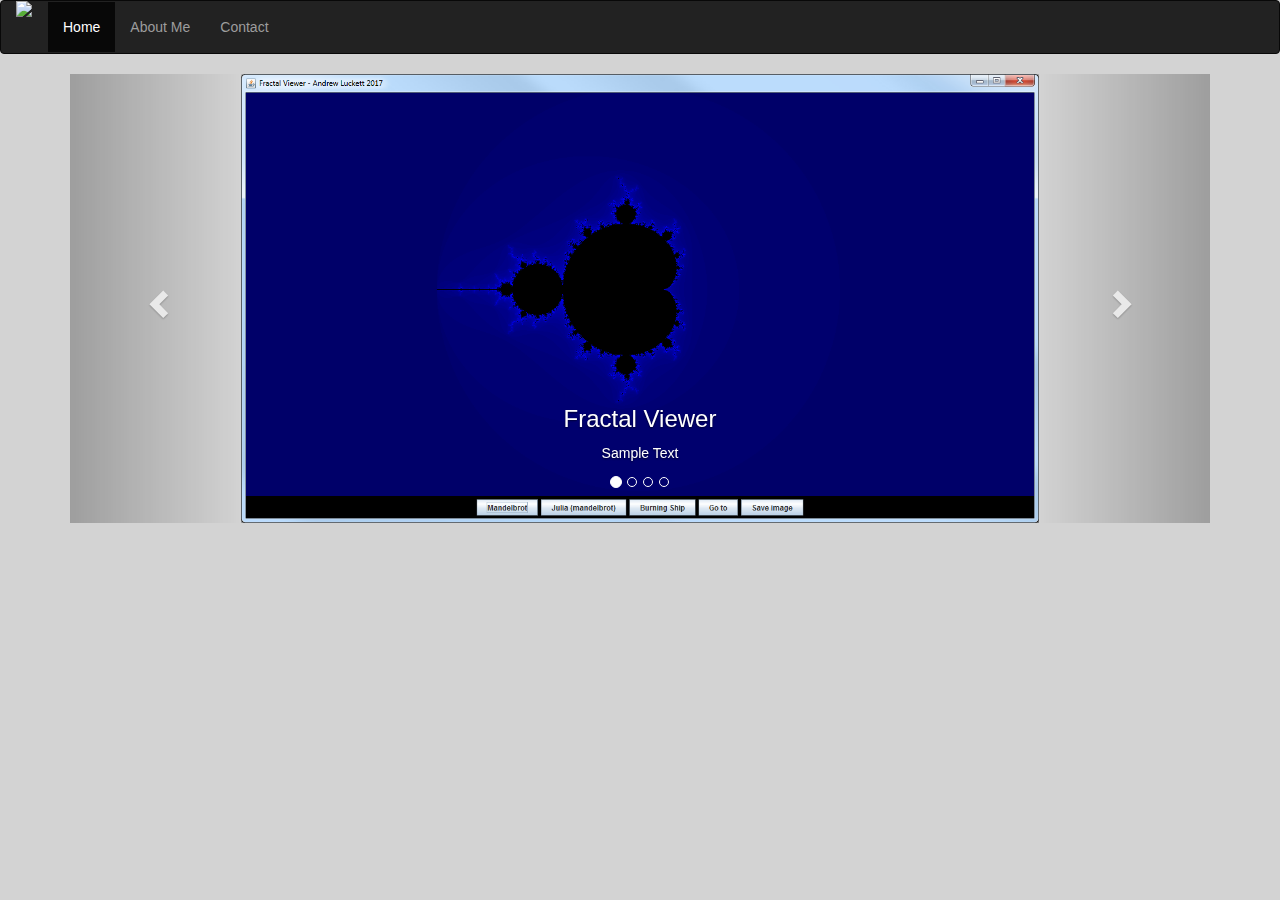
==== index.html @ b24b5032 "Add git ignore" ====
<!DOCTYPE html>
<html lang="en">
	<head>
		<meta charset="utf-8">
		
		<title>Andrew Luckett - Home</title>
		<link rel="icon" href="img/icon.png">
		
		<meta name="author" content="Andrew Luckett">
		<meta name="description" content="AndrewLuckett.Github.io home page ">
		
		<meta name="viewport" content="width=device-width, initial-scale=1">
		
		<link rel="stylesheet" href="css/bootstrap.min.css">
        <script src="https://ajax.googleapis.com/ajax/libs/jquery/3.2.1/jquery.min.js"></script>
        <script src="js/bootstrap.min.js"></script>
		
		<link rel="stylesheet" href="css/global.css">
	</head>
	<body>	
		<nav class="navbar navbar-inverse">
			<div class="container-fluid">
				<div class="navbar-header">
					<button type="button" class="navbar-toggle" data-toggle="collapse" data-target="#MyNavbar">
						<span class="icon-bar"></span>
                        <span class="icon-bar"></span>
                        <span class="icon-bar"></span>
					</button>

                    <a class="navbar-brand" href="#"><img src="img/brand.png"></a>
				</div>

                <div class="collapse navbar-collapse" id="MyNavbar">
                    <ul class="nav navbar-nav navbar right">
                        <li class="active"><a href="#">Home</a></li>
                        <li><a href="about.html">About Me</a></li>
                        <li><a href="contact.html">Contact</a></li>
                    </ul>
                </div>
			</div>
		</nav>


		<div class="container">
			<div id="myCarousel" class="carousel slide">
				
				<ol class="carousel-indicators">
					<li class="item1 active"></li>
					<li class="item2"></li>
					<li class="item3"></li>
					<li class="item4"></li>
				</ol>

				<div class="carousel-inner" role="listbox">
				
					<div class="item active">
						<img src="img/Fractal_viewer.png">
						<div class="carousel-caption">
							<a href="https://github.com/AndrewLuckett/Fractal-viewer">
								<h3>Fractal Viewer</h3>
								<p>Sample Text</p>
							</a>
						</div>
					</div>

					<div class="item">
						<img src="img/Steg2.png">
						<div class="carousel-caption">
							<a href="https://github.com/AndrewLuckett/Steganography">
								<h3>Steg</h3>
								<p>Sample Text</p>
							</a>
						</div>
					</div>

					<div class="item">
						<img src="img/io.png" alt="Flower">
						<div class="carousel-caption">
							<h3>My .io page</h3>
							<p>Sample Text</p>
						</div>
					</div>

					<div class="item">
						<img src="img/Steg.png" alt="Flower">
						<div class="carousel-caption">
							<h3>Sample</h3>
							<p>Text</p>
						</div>
					</div>
				</div>

				
				<a class="left carousel-control" href="#myCarousel" role="button" data-slide="prev">
					<span class="glyphicon glyphicon-chevron-left" aria-hidden="true"></span>
					<span class="sr-only">Previous</span>
				</a>
				<a class="right carousel-control" href="#myCarousel" role="button" data-slide="next">
					<span class="glyphicon glyphicon-chevron-right" aria-hidden="true"></span>
					<span class="sr-only">Next</span>
				</a>
			</div>

			
		</div>
		
		<script>
			$(document).ready(function(){
				// Activate Carousel
				$("#myCarousel").carousel();
				
				// Enable Carousel Indicators
				$(".item1").click(function(){
					$("#myCarousel").carousel(0);
				});
				$(".item2").click(function(){
					$("#myCarousel").carousel(1);
				});
				$(".item3").click(function(){
					$("#myCarousel").carousel(2);
				});
				$(".item4").click(function(){
					$("#myCarousel").carousel(3);
				});
				
				// Enable Carousel Controls
				$(".left").click(function(){
					$("#myCarousel").carousel("prev");
				});
				$(".right").click(function(){
					$("#myCarousel").carousel("next");
				});
			});
		</script>
		
	</body>
</html>
---- css/global.css ----
body {
    background-color: lightgrey;
}

.carousel-inner > .item > img,
	.carousel-inner > .item > a > img {
		width: 70%;
		margin: auto;
}

.carousel-caption > a {
	color: White;
}

.navbar-brand {
    float; left;
    min-height: 55 px;
    padding: 0 15px 5px;
}
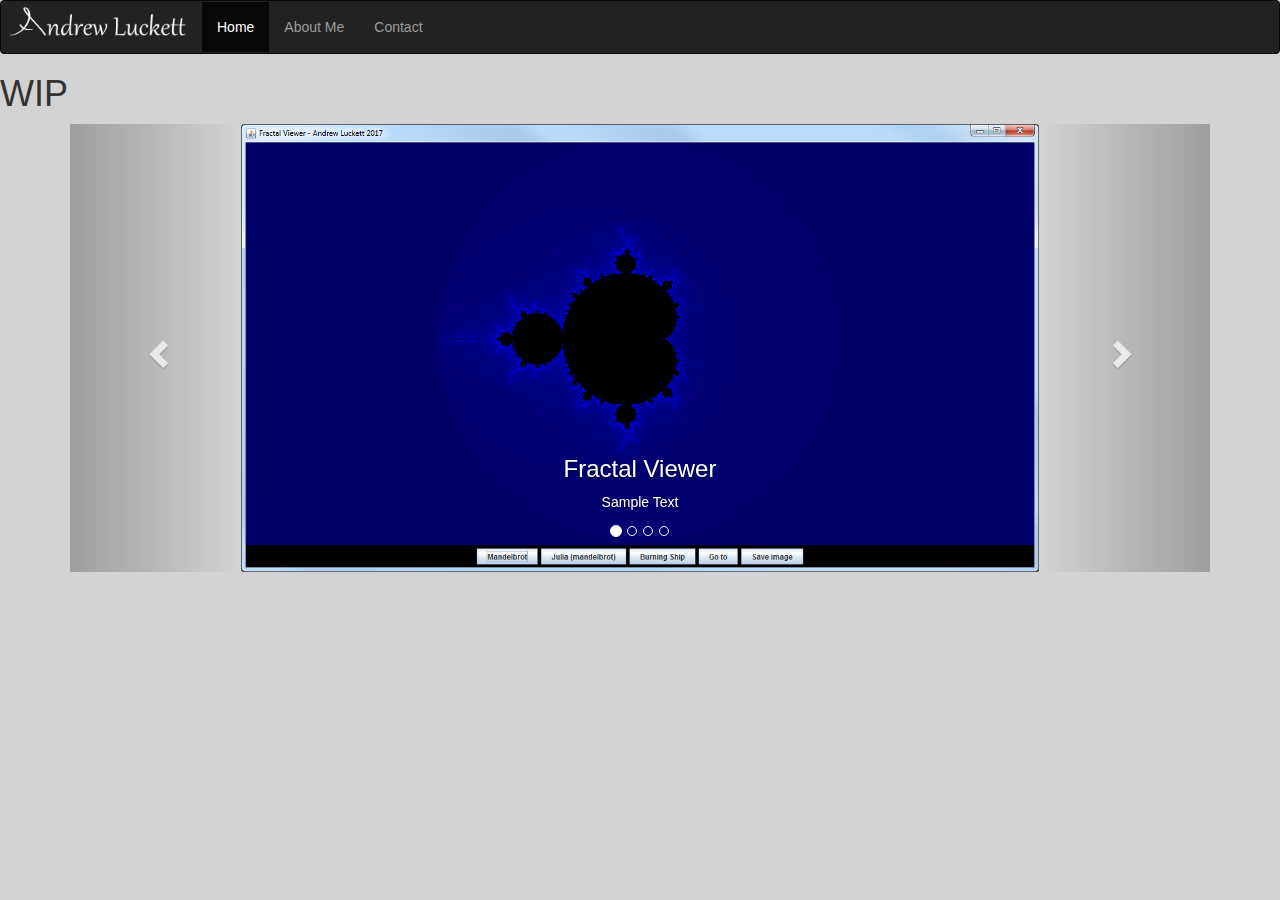
==== commit 605f4158: "Update index.html" ====
--- a/index.html
+++ b/index.html
@@ -40,7 +40,7 @@
 			</div>
 		</nav>
 
-
+		<h1>WIP</h1>
 		<div class="container">
 			<div id="myCarousel" class="carousel slide">
 				
@@ -134,4 +134,4 @@
 		</script>
 		
 	</body>
-</html>+</html>
--- a/css/global.css
+++ b/css/global.css
@@ -1,5 +1,13 @@
 body {
     background-color: lightgrey;
+}
+
+.navbar-brand {
+    padding: 0px;
+}
+
+.navbar-brand > img {
+    height: 100%;
 }
 
 .carousel-inner > .item > img,
@@ -12,8 +20,3 @@
 	color: White;
 }
 
-.navbar-brand {
-    float; left;
-    min-height: 55 px;
-    padding: 0 15px 5px;
-}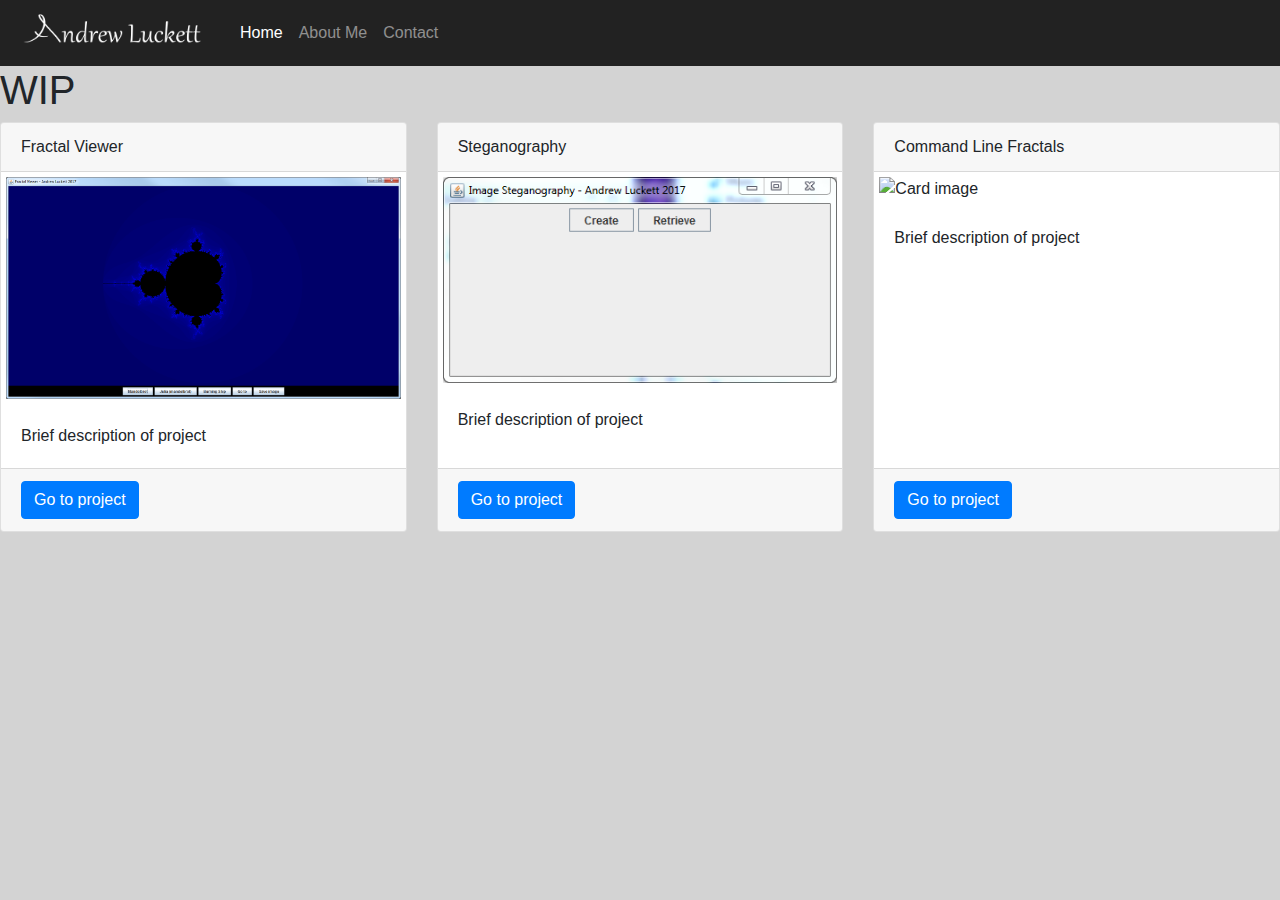
==== commit 3f5bbd0a: "Update to Bootstrap 4 and replace carousel with cards" ====
--- a/index.html
+++ b/index.html
@@ -18,120 +18,56 @@
 		<link rel="stylesheet" href="css/global.css">
 	</head>
 	<body>	
-		<nav class="navbar navbar-inverse">
-			<div class="container-fluid">
-				<div class="navbar-header">
-					<button type="button" class="navbar-toggle" data-toggle="collapse" data-target="#MyNavbar">
-						<span class="icon-bar"></span>
-                        <span class="icon-bar"></span>
-                        <span class="icon-bar"></span>
-					</button>
+		<nav class="navbar navbar-expand-md navbar-good navbar-dark">
+			<a class="navbar-brand" href="#">
+				<img src="img/brand.png" alt="logo" >
+			</a>
+		
+			<button type="button" class="navbar-toggler" data-toggle="collapse" data-target="#MyNavbar">
+				<span class="navbar-toggler-icon"></span>
+			</button>
 
-                    <a class="navbar-brand" href="#"><img src="img/brand.png"></a>
-				</div>
-
-                <div class="collapse navbar-collapse" id="MyNavbar">
-                    <ul class="nav navbar-nav navbar right">
-                        <li class="active"><a href="#">Home</a></li>
-                        <li><a href="about.html">About Me</a></li>
-                        <li><a href="contact.html">Contact</a></li>
-                    </ul>
-                </div>
-			</div>
+            <div class="collapse navbar-collapse" id="MyNavbar">
+                <ul class="navbar-nav">
+                    <li class="nav-item active"><a class="nav-link" href="#">Home</a></li>
+                    <li class="nav-item"><a class="nav-link" href="about.html">About Me</a></li>
+                    <li class="nav-item"><a class="nav-link" href="contact.html">Contact</a></li>
+                </ul>
+            </div>
 		</nav>
 
 		<h1>WIP</h1>
-		<div class="container">
-			<div id="myCarousel" class="carousel slide">
-				
-				<ol class="carousel-indicators">
-					<li class="item1 active"></li>
-					<li class="item2"></li>
-					<li class="item3"></li>
-					<li class="item4"></li>
-				</ol>
-
-				<div class="carousel-inner" role="listbox">
-				
-					<div class="item active">
-						<img src="img/Fractal_viewer.png">
-						<div class="carousel-caption">
-							<a href="https://github.com/AndrewLuckett/Fractal-viewer">
-								<h3>Fractal Viewer</h3>
-								<p>Sample Text</p>
-							</a>
-						</div>
-					</div>
-
-					<div class="item">
-						<img src="img/Steg2.png">
-						<div class="carousel-caption">
-							<a href="https://github.com/AndrewLuckett/Steganography">
-								<h3>Steg</h3>
-								<p>Sample Text</p>
-							</a>
-						</div>
-					</div>
-
-					<div class="item">
-						<img src="img/io.png" alt="Flower">
-						<div class="carousel-caption">
-							<h3>My .io page</h3>
-							<p>Sample Text</p>
-						</div>
-					</div>
-
-					<div class="item">
-						<img src="img/Steg.png" alt="Flower">
-						<div class="carousel-caption">
-							<h3>Sample</h3>
-							<p>Text</p>
-						</div>
-					</div>
+		<div class="card-deck">
+			
+			<div class="card">
+				<div class="card-header">Fractal Viewer</div>
+				<img class="card-img-top" src="img/Fractal_viewer.png" alt="Card image">
+				<div class="card-body">Brief description of project</div>
+				<div class="card-footer">
+					<a href="#" class="btn btn-primary">Go to project</a>
 				</div>
-
-				
-				<a class="left carousel-control" href="#myCarousel" role="button" data-slide="prev">
-					<span class="glyphicon glyphicon-chevron-left" aria-hidden="true"></span>
-					<span class="sr-only">Previous</span>
-				</a>
-				<a class="right carousel-control" href="#myCarousel" role="button" data-slide="next">
-					<span class="glyphicon glyphicon-chevron-right" aria-hidden="true"></span>
-					<span class="sr-only">Next</span>
-				</a>
 			</div>
-
+			
+			<div class="card">
+				<div class="card-header">Steganography</div>
+				<img class="card-img-top" src="img/Steg.png" alt="Card image">
+				<div class="card-body">Brief description of project</div>
+				<div class="card-footer">
+					<a href="#" class="btn btn-primary">Go to project</a>
+				</div>
+			</div>
+			
+			<div class="card">
+				<div class="card-header">Command Line Fractals</div>
+				<img class="card-img-top" src="img/CommandLineFractals.png" alt="Card image">
+				<div class="card-body">Brief description of project</div>
+				<div class="card-footer">
+					<a href="#" class="btn btn-primary">Go to project</a>
+				</div>
+			</div>
 			
 		</div>
 		
-		<script>
-			$(document).ready(function(){
-				// Activate Carousel
-				$("#myCarousel").carousel();
-				
-				// Enable Carousel Indicators
-				$(".item1").click(function(){
-					$("#myCarousel").carousel(0);
-				});
-				$(".item2").click(function(){
-					$("#myCarousel").carousel(1);
-				});
-				$(".item3").click(function(){
-					$("#myCarousel").carousel(2);
-				});
-				$(".item4").click(function(){
-					$("#myCarousel").carousel(3);
-				});
-				
-				// Enable Carousel Controls
-				$(".left").click(function(){
-					$("#myCarousel").carousel("prev");
-				});
-				$(".right").click(function(){
-					$("#myCarousel").carousel("next");
-				});
-			});
-		</script>
 		
 	</body>
 </html>
--- a/css/global.css
+++ b/css/global.css
@@ -6,17 +6,22 @@
     padding: 0px;
 }
 
-.navbar-brand > img {
-    height: 100%;
+.navbar-brand>img {
+ height: 50px;
 }
 
-.carousel-inner > .item > img,
-	.carousel-inner > .item > a > img {
-		width: 70%;
-		margin: auto;
+.navbar-good {
+    background-color: #222;
+    border-color: #080808;
 }
 
-.carousel-caption > a {
-	color: White;
+.card-deck>.card{
+    min-width: 400px;
+    margin-bottom: 10px;
 }
 
+
+.card-img-top {
+    padding: 5px;
+}
+
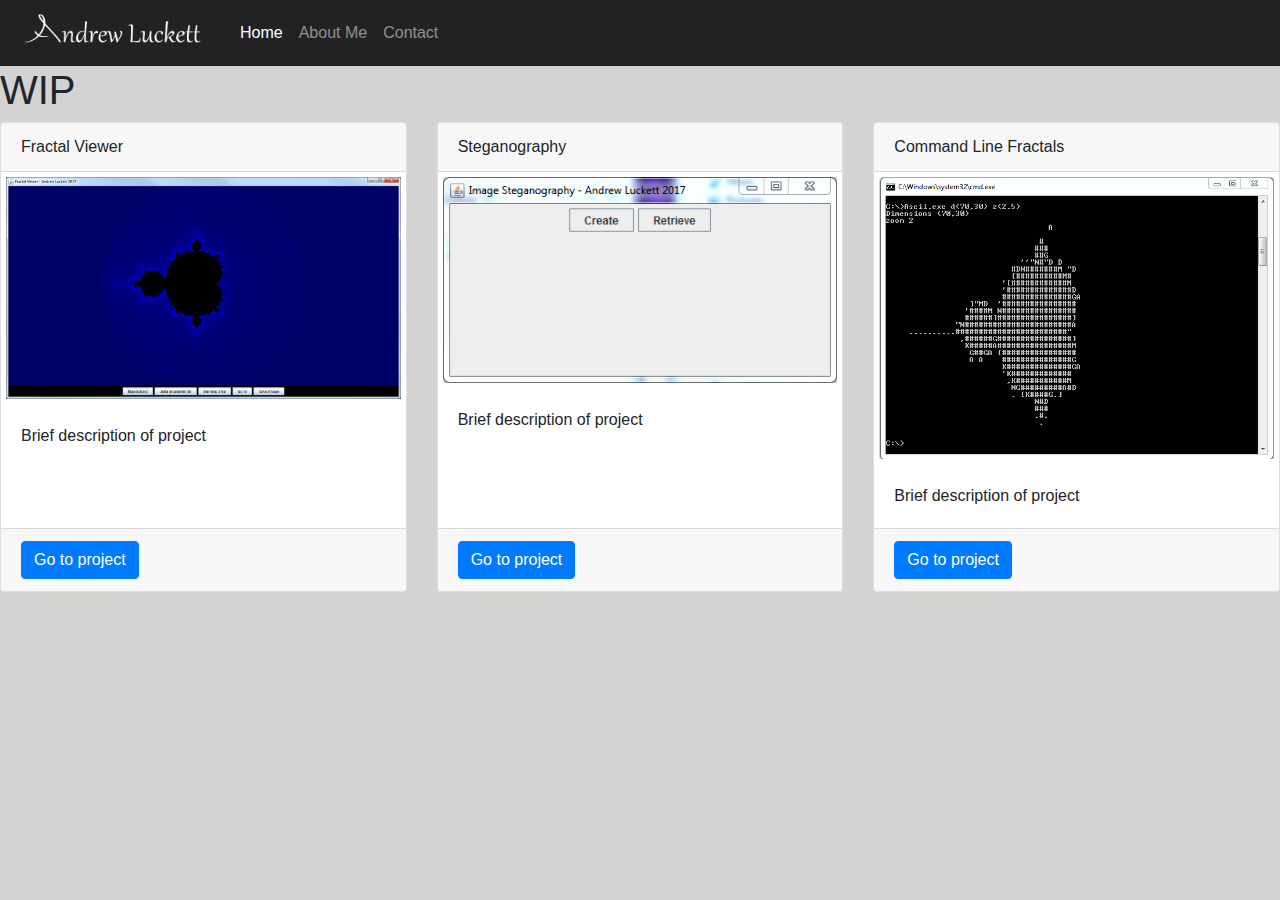
==== commit b9e1cbb9: "Rename commandlinefractals image I forgot that the snipping tool produces a .PNG instead of a .png" ====
--- a/index.html
+++ b/index.html
@@ -59,7 +59,7 @@
 			
 			<div class="card">
 				<div class="card-header">Command Line Fractals</div>
-				<img class="card-img-top" src="img/CommandLineFractals.png" alt="Card image">
+				<img class="card-img-top" src="img/Command_Line_Fractals.png" alt="Card image">
 				<div class="card-body">Brief description of project</div>
 				<div class="card-footer">
 					<a href="#" class="btn btn-primary">Go to project</a>
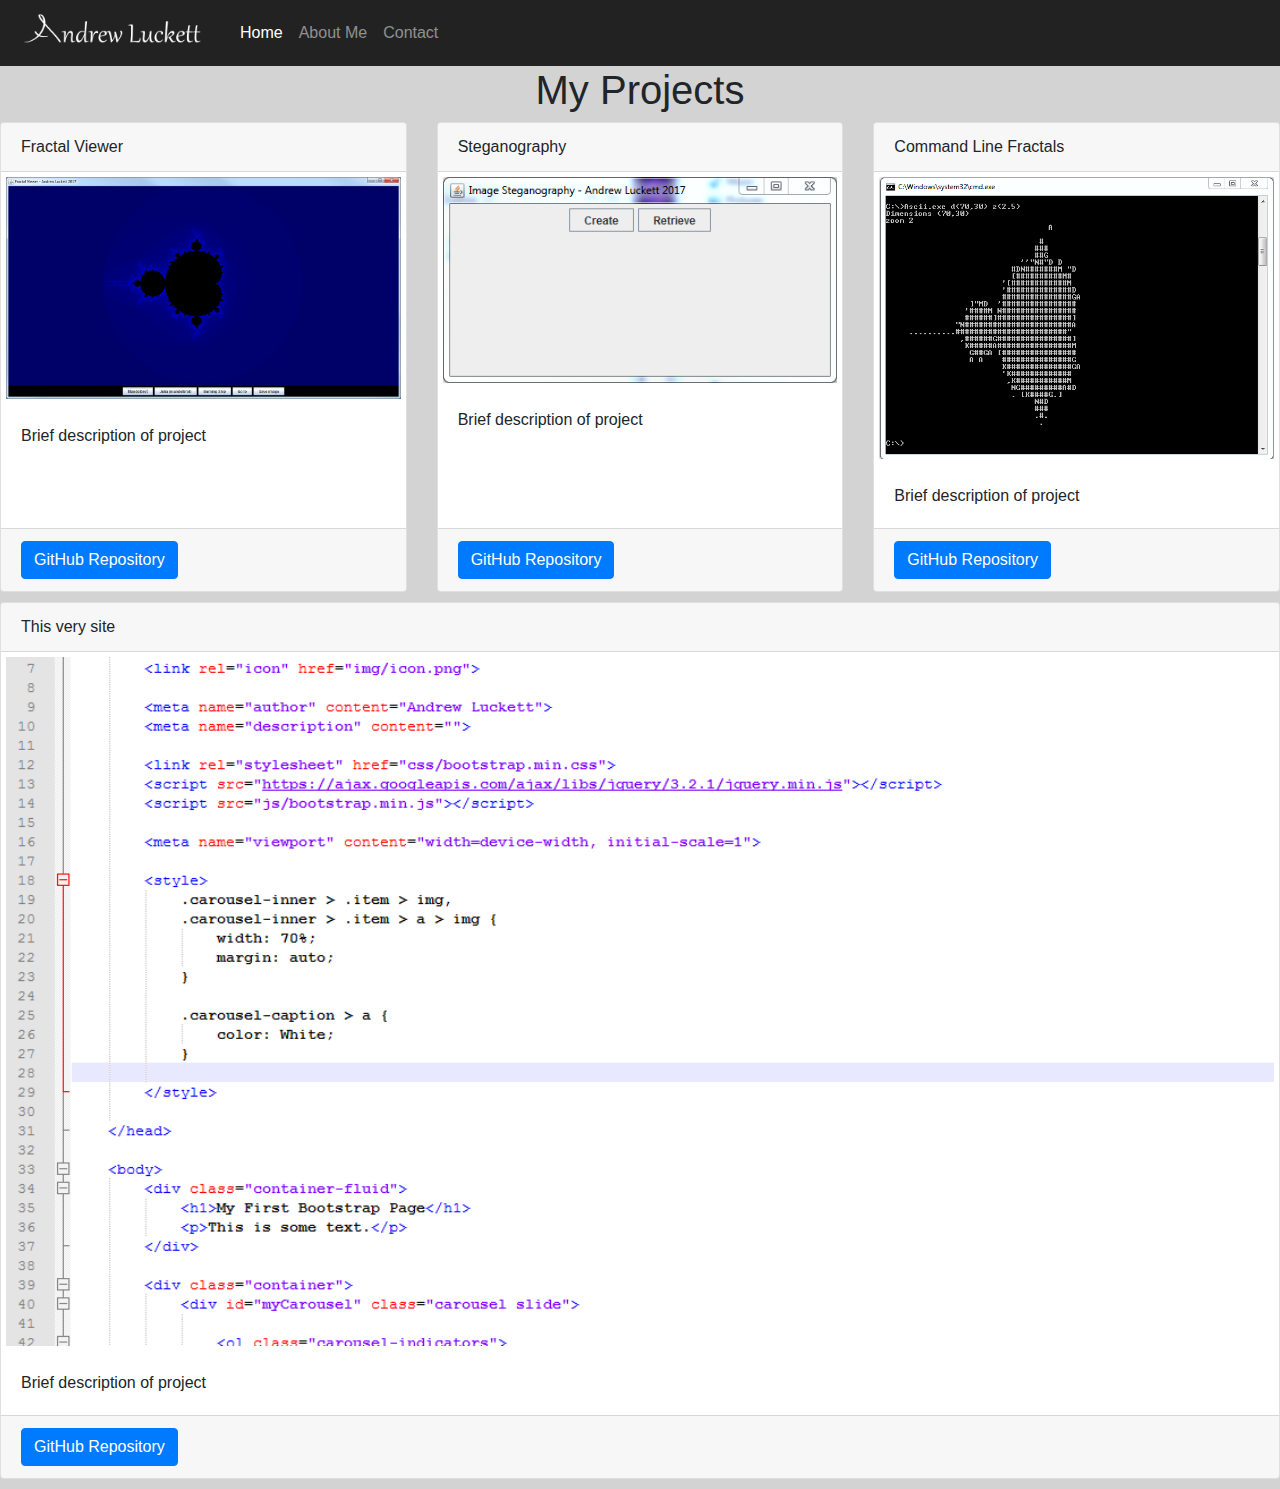
==== commit dc4d02ee: "Add links to project buttons" ====
--- a/index.html
+++ b/index.html
@@ -35,8 +35,10 @@
                 </ul>
             </div>
 		</nav>
+		
+		
 
-		<h1>WIP</h1>
+		<h1 style="text-align: center">My Projects</h1>
 		<div class="card-deck">
 			
 			<div class="card">
@@ -44,7 +46,7 @@
 				<img class="card-img-top" src="img/Fractal_viewer.png" alt="Card image">
 				<div class="card-body">Brief description of project</div>
 				<div class="card-footer">
-					<a href="#" class="btn btn-primary">Go to project</a>
+					<a href="https://github.com/AndrewLuckett/Fractal-viewer" class="btn btn-primary">GitHub Repository</a>
 				</div>
 			</div>
 			
@@ -53,7 +55,7 @@
 				<img class="card-img-top" src="img/Steg.png" alt="Card image">
 				<div class="card-body">Brief description of project</div>
 				<div class="card-footer">
-					<a href="#" class="btn btn-primary">Go to project</a>
+					<a href="https://github.com/AndrewLuckett/Steganography" class="btn btn-primary">GitHub Repository</a>
 				</div>
 			</div>
 			
@@ -62,7 +64,16 @@
 				<img class="card-img-top" src="img/Command_Line_Fractals.png" alt="Card image">
 				<div class="card-body">Brief description of project</div>
 				<div class="card-footer">
-					<a href="#" class="btn btn-primary">Go to project</a>
+					<a href="https://github.com/AndrewLuckett/CommandLineFractals" class="btn btn-primary">GitHub Repository</a>
+				</div>
+			</div>
+			
+			<div class="card">
+				<div class="card-header">This very site</div>
+				<img class="card-img-top" src="img/io.png" alt="Card image">
+				<div class="card-body">Brief description of project</div>
+				<div class="card-footer">
+					<a href="https://github.com/AndrewLuckett/AndrewLuckett.github.io" class="btn btn-primary">GitHub Repository</a>
 				</div>
 			</div>
 			
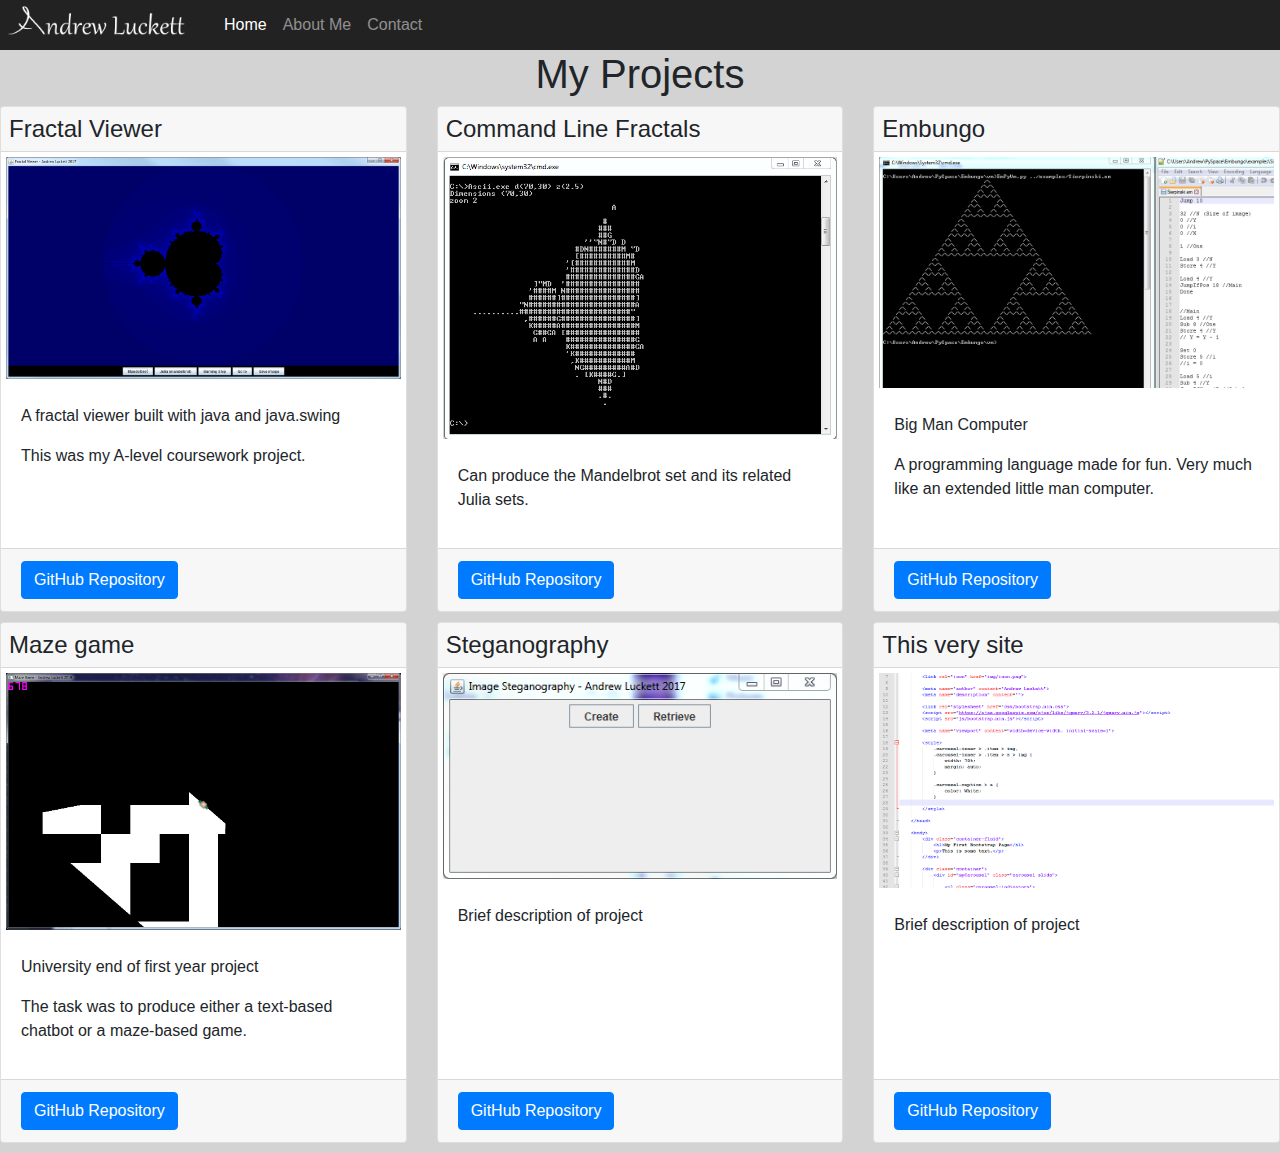
==== commit 0a01741a: "Add new projects" ====
--- a/index.html
+++ b/index.html
@@ -44,9 +44,49 @@
 			<div class="card">
 				<div class="card-header">Fractal Viewer</div>
 				<img class="card-img-top" src="img/Fractal_viewer.png" alt="Card image">
-				<div class="card-body">Brief description of project</div>
+				<div class="card-body">
+					<p>A fractal viewer built with java and java.swing</p>
+					<p>This was my A-level coursework project.</p>
+				</div>
 				<div class="card-footer">
 					<a href="https://github.com/AndrewLuckett/Fractal-viewer" class="btn btn-primary">GitHub Repository</a>
+				</div>
+			</div>
+			
+			<div class="card">
+				<div class="card-header">Command Line Fractals</div>
+				<img class="card-img-top" src="img/Command_Line_Fractals.png" alt="Card image">
+				<div class="card-body">
+					<p>Can produce the Mandelbrot set and its related Julia sets.</p>
+				</div>
+				<div class="card-footer">
+					<a href="https://github.com/AndrewLuckett/CommandLineFractals" class="btn btn-primary">GitHub Repository</a>
+				</div>
+			</div>
+			
+			<div class="card">
+				<div class="card-header">Embungo</div>
+				<img class="card-img-top" src="img/embungo.png" alt="Card image">
+				<div class="card-body">
+					<p>Big Man Computer</p>
+					<p>A programming language made for fun. Very much like an extended little man computer.</p>
+				</div>
+				<div class="card-footer">
+					<a href="https://github.com/AndrewLuckett/Embungo" class="btn btn-primary">
+					GitHub Repository</a>
+				</div>
+			</div>
+			
+			<div class="card">
+				<div class="card-header">Maze game</div>
+				<img class="card-img-top" src="img/mazegame.png" alt="Card image">
+				<div class="card-body">
+					<p>University end of first year project</p>
+					<p>The task was to produce either a text-based chatbot or a maze-based game.</p>
+				</div>
+				<div class="card-footer">
+					<a href="https://github.com/AndrewLuckett/MazeGame" class="btn btn-primary">
+					GitHub Repository</a>
 				</div>
 			</div>
 			
@@ -56,15 +96,6 @@
 				<div class="card-body">Brief description of project</div>
 				<div class="card-footer">
 					<a href="https://github.com/AndrewLuckett/Steganography" class="btn btn-primary">GitHub Repository</a>
-				</div>
-			</div>
-			
-			<div class="card">
-				<div class="card-header">Command Line Fractals</div>
-				<img class="card-img-top" src="img/Command_Line_Fractals.png" alt="Card image">
-				<div class="card-body">Brief description of project</div>
-				<div class="card-footer">
-					<a href="https://github.com/AndrewLuckett/CommandLineFractals" class="btn btn-primary">GitHub Repository</a>
 				</div>
 			</div>
 			
--- a/css/global.css
+++ b/css/global.css
@@ -7,16 +7,18 @@
 }
 
 .navbar-brand>img {
- height: 50px;
+    max-height: 50px;
 }
 
 .navbar-good {
     background-color: #222;
     border-color: #080808;
+    padding: 0px;
 }
 
 .card-deck>.card{
     min-width: 400px;
+	max-width: 830px;
     margin-bottom: 10px;
 }
 
@@ -25,3 +27,7 @@
     padding: 5px;
 }
 
+.card>.card-header{
+	font-size:x-large;
+	padding:.25rem .5rem;
+}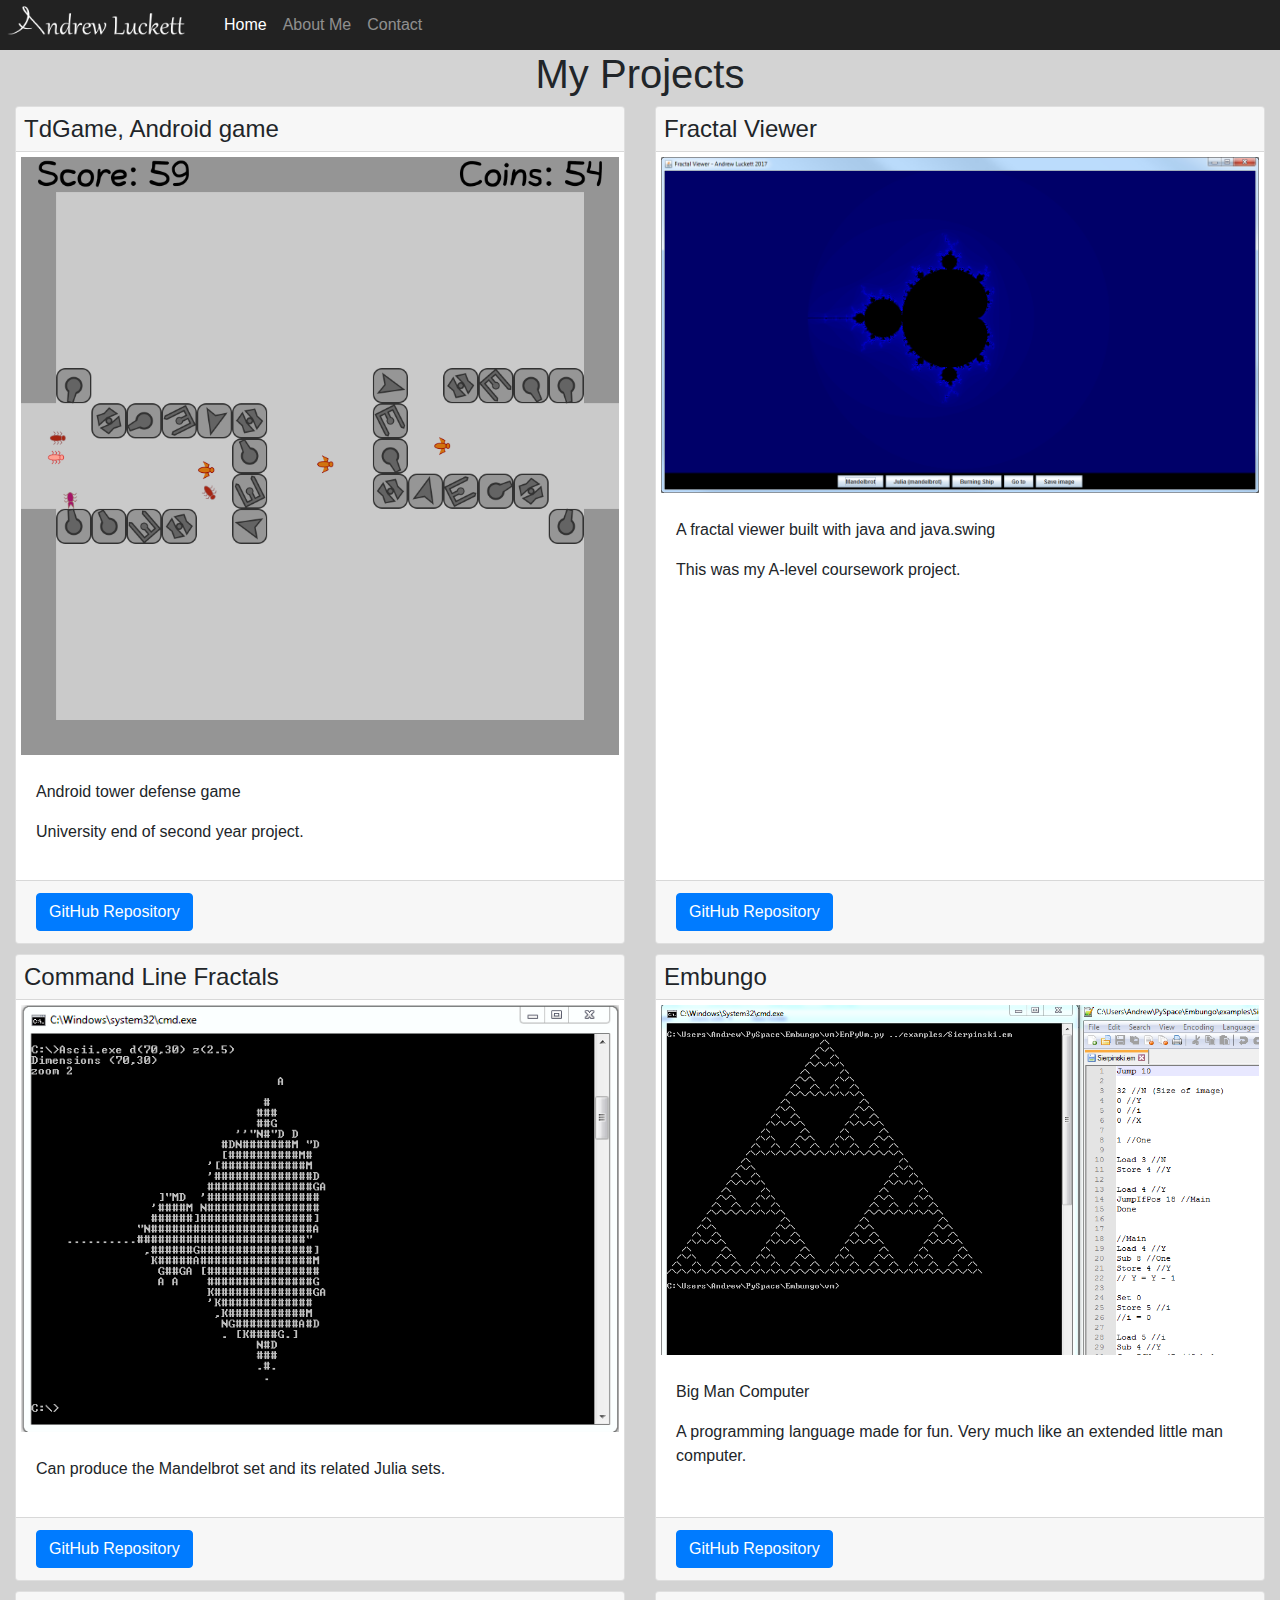
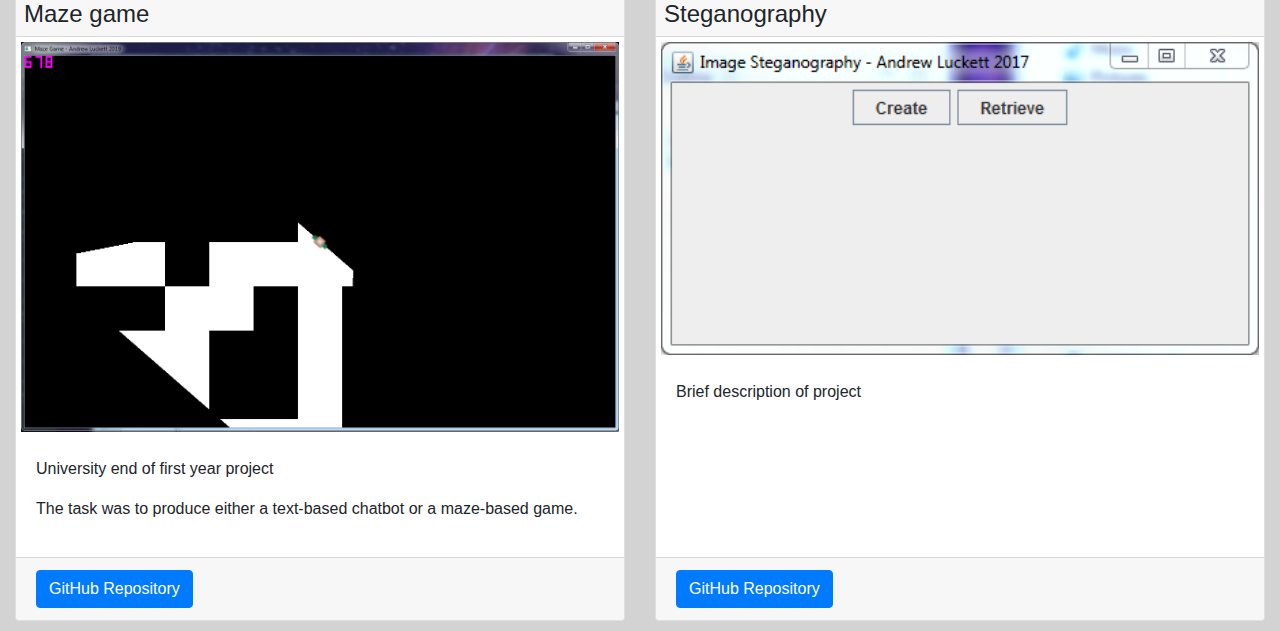
==== commit 6c09c2f1: "Add second year project" ====
--- a/index.html
+++ b/index.html
@@ -40,6 +40,18 @@
 
 		<h1 style="text-align: center">My Projects</h1>
 		<div class="card-deck">
+		
+			<div class="card">
+				<div class="card-header">TdGame, Android game</div>
+				<img class="card-img-top" src="img/TdGame.png" alt="Card image">
+				<div class="card-body">
+					<p>Android tower defense game</p>
+					<p>University end of second year project.</p>
+				</div>
+				<div class="card-footer">
+					<a href="https://github.com/AndrewLuckett/DDC" class="btn btn-primary">GitHub Repository</a>
+				</div>
+			</div>
 			
 			<div class="card">
 				<div class="card-header">Fractal Viewer</div>
@@ -99,14 +111,7 @@
 				</div>
 			</div>
 			
-			<div class="card">
-				<div class="card-header">This very site</div>
-				<img class="card-img-top" src="img/io.png" alt="Card image">
-				<div class="card-body">Brief description of project</div>
-				<div class="card-footer">
-					<a href="https://github.com/AndrewLuckett/AndrewLuckett.github.io" class="btn btn-primary">GitHub Repository</a>
-				</div>
-			</div>
+			
 			
 		</div>
 		
--- a/css/global.css
+++ b/css/global.css
@@ -16,6 +16,10 @@
     padding: 0px;
 }
 
+.card-deck{
+	margin:0px;
+}
+
 .card-deck>.card{
     min-width: 400px;
 	max-width: 830px;
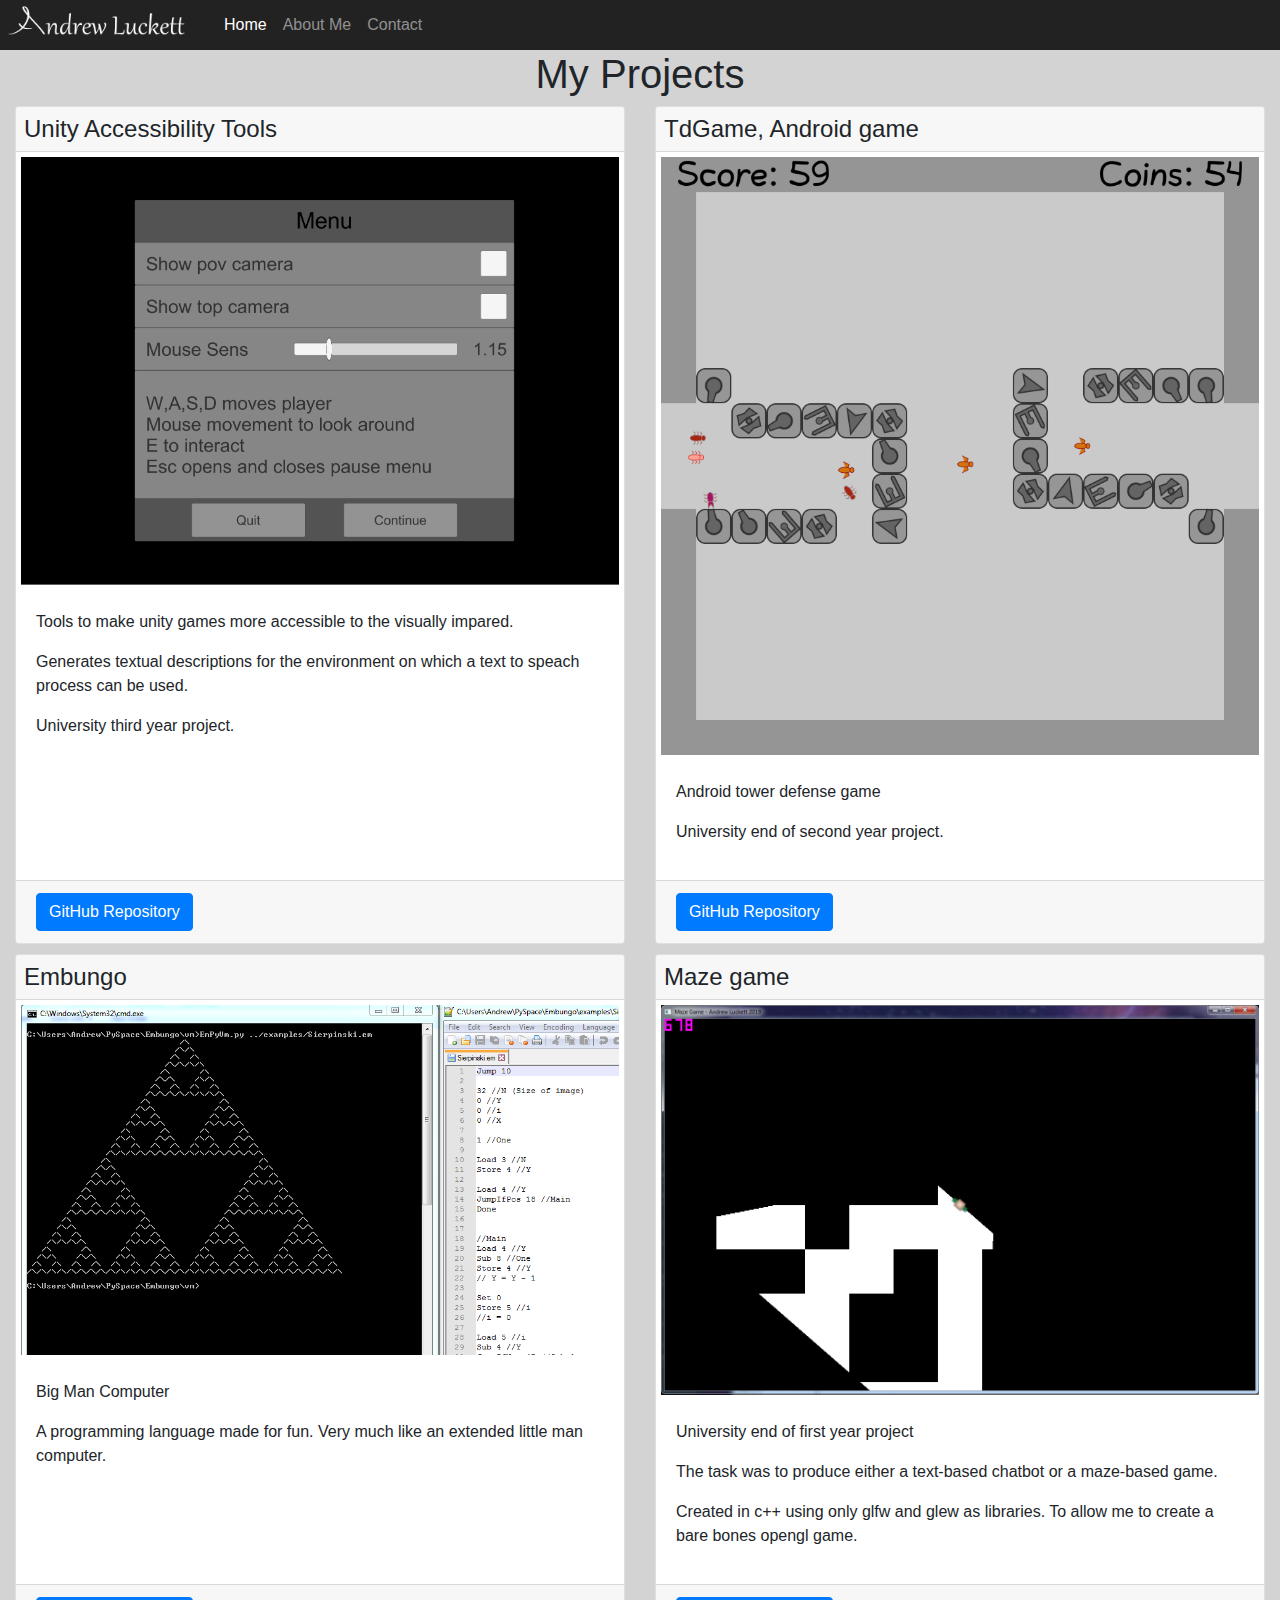
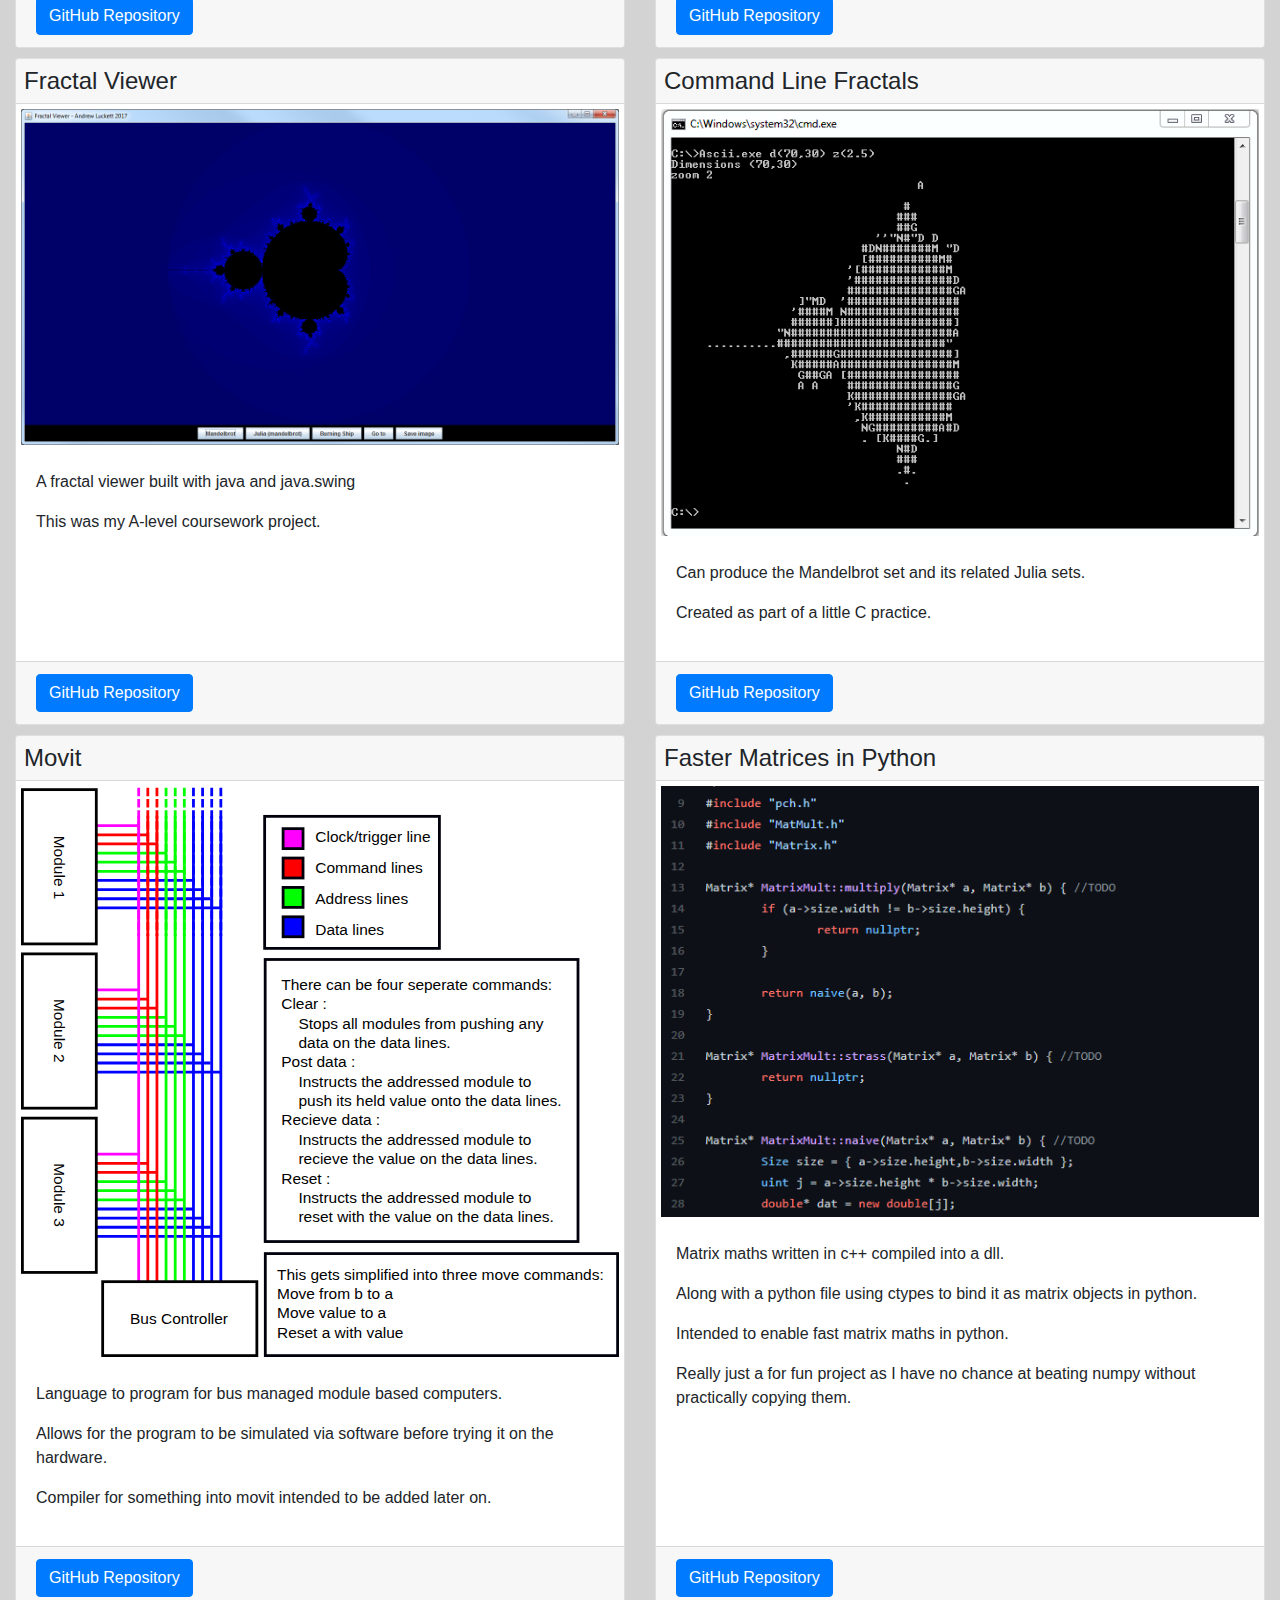
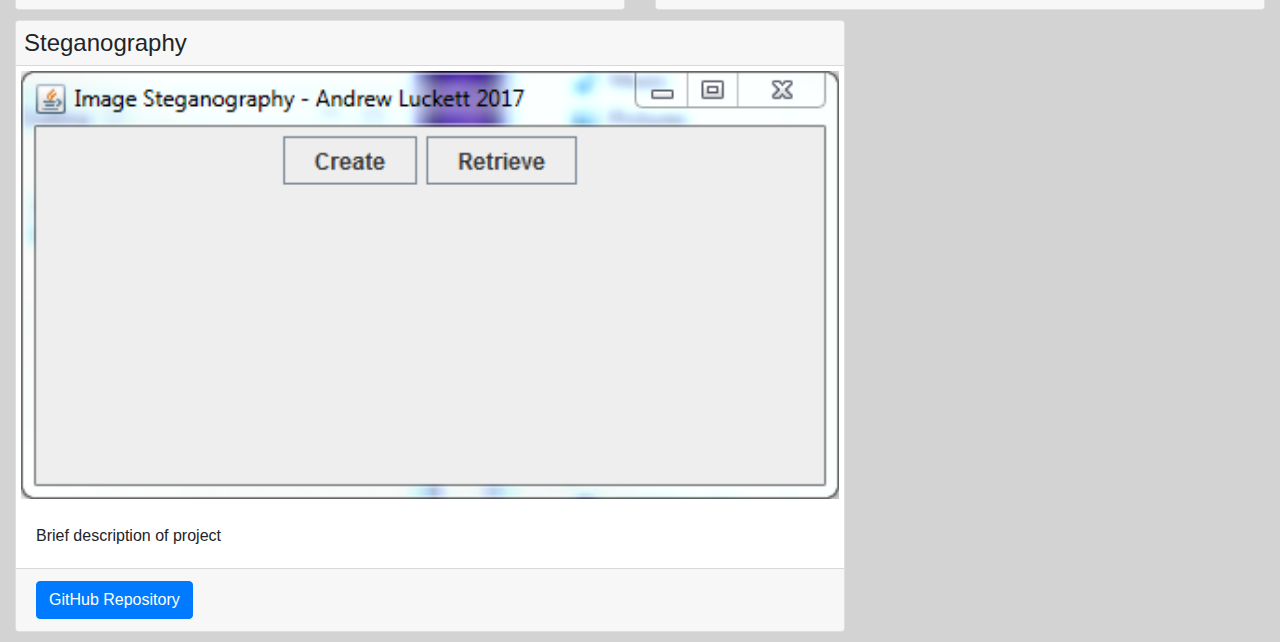
==== commit 10643f71: "Update portfolio" ====
--- a/index.html
+++ b/index.html
@@ -40,7 +40,20 @@
 
 		<h1 style="text-align: center">My Projects</h1>
 		<div class="card-deck">
-		
+			
+			<div class="card">
+				<div class="card-header">Unity Accessibility Tools</div>
+				<img class="card-img-top" src="img/access.png" alt="Card image">
+				<div class="card-body">
+					<p>Tools to make unity games more accessible to the visually impared.</p>
+					<p>Generates textual descriptions for the environment on which a text to speach process can be used.</p>
+					<p>University third year project.</p>
+				</div>
+				<div class="card-footer">
+					<a href="https://github.com/AndrewLuckett/VisualAssistance3D" class="btn btn-primary">GitHub Repository</a>
+				</div>
+			</div>
+			
 			<div class="card">
 				<div class="card-header">TdGame, Android game</div>
 				<img class="card-img-top" src="img/TdGame.png" alt="Card image">
@@ -50,29 +63,6 @@
 				</div>
 				<div class="card-footer">
 					<a href="https://github.com/AndrewLuckett/DDC" class="btn btn-primary">GitHub Repository</a>
-				</div>
-			</div>
-			
-			<div class="card">
-				<div class="card-header">Fractal Viewer</div>
-				<img class="card-img-top" src="img/Fractal_viewer.png" alt="Card image">
-				<div class="card-body">
-					<p>A fractal viewer built with java and java.swing</p>
-					<p>This was my A-level coursework project.</p>
-				</div>
-				<div class="card-footer">
-					<a href="https://github.com/AndrewLuckett/Fractal-viewer" class="btn btn-primary">GitHub Repository</a>
-				</div>
-			</div>
-			
-			<div class="card">
-				<div class="card-header">Command Line Fractals</div>
-				<img class="card-img-top" src="img/Command_Line_Fractals.png" alt="Card image">
-				<div class="card-body">
-					<p>Can produce the Mandelbrot set and its related Julia sets.</p>
-				</div>
-				<div class="card-footer">
-					<a href="https://github.com/AndrewLuckett/CommandLineFractals" class="btn btn-primary">GitHub Repository</a>
 				</div>
 			</div>
 			
@@ -95,9 +85,63 @@
 				<div class="card-body">
 					<p>University end of first year project</p>
 					<p>The task was to produce either a text-based chatbot or a maze-based game.</p>
+					<p>Created in c++ using only glfw and glew as libraries. To allow me to create a bare bones opengl game.</p>
 				</div>
 				<div class="card-footer">
 					<a href="https://github.com/AndrewLuckett/MazeGame" class="btn btn-primary">
+					GitHub Repository</a>
+				</div>
+			</div>
+			
+			<div class="card">
+				<div class="card-header">Fractal Viewer</div>
+				<img class="card-img-top" src="img/Fractal_viewer.png" alt="Card image">
+				<div class="card-body">
+					<p>A fractal viewer built with java and java.swing</p>
+					<p>This was my A-level coursework project.</p>
+				</div>
+				<div class="card-footer">
+					<a href="https://github.com/AndrewLuckett/Fractal-viewer" class="btn btn-primary">GitHub Repository</a>
+				</div>
+			</div>
+			
+			<div class="card">
+				<div class="card-header">Command Line Fractals</div>
+				<img class="card-img-top" src="img/Command_Line_Fractals.png" alt="Card image">
+				<div class="card-body">
+					<p>Can produce the Mandelbrot set and its related Julia sets.</p>
+					<p>Created as part of a little C practice.</p>
+				</div>
+				<div class="card-footer">
+					<a href="https://github.com/AndrewLuckett/CommandLineFractals" class="btn btn-primary">GitHub Repository</a>
+				</div>
+			</div>
+			
+			<div class="card">
+				<div class="card-header">Movit</div>
+				<img class="card-img-top" src="img/movit.svg" alt="Card image">
+				<div class="card-body">
+					<p>Language to program for bus managed module based computers.</p>
+					<p>Allows for the program to be simulated via software before trying it on the hardware.</p>
+					<p>Compiler for something into movit intended to be added later on.</p>
+				</div>
+				<div class="card-footer">
+					<a href="https://github.com/AndrewLuckett/Movit" class="btn btn-primary">
+					GitHub Repository</a>
+				</div>
+			</div>
+			
+			<div class="card">
+				<div class="card-header">Faster Matrices in Python</div>
+				<img class="card-img-top" src="img/matmult.png" alt="Card image">
+				<div class="card-body">
+					<p>Matrix maths written in c++ compiled into a dll.</p>
+					<p>Along with a python file using ctypes to bind it as matrix objects in python.</p>
+					<p>Intended to enable fast matrix maths in python.</p>
+					<p>Really just a for fun project as I have no chance at beating numpy without practically copying them.</p>
+				</div>
+				<div class="card-footer">
+					<a href="https://github.com/AndrewLuckett/MatrixPyDll" class="btn btn-primary">
 					GitHub Repository</a>
 				</div>
 			</div>
@@ -111,10 +155,6 @@
 				</div>
 			</div>
 			
-			
-			
 		</div>
-		
-		
 	</body>
 </html>
